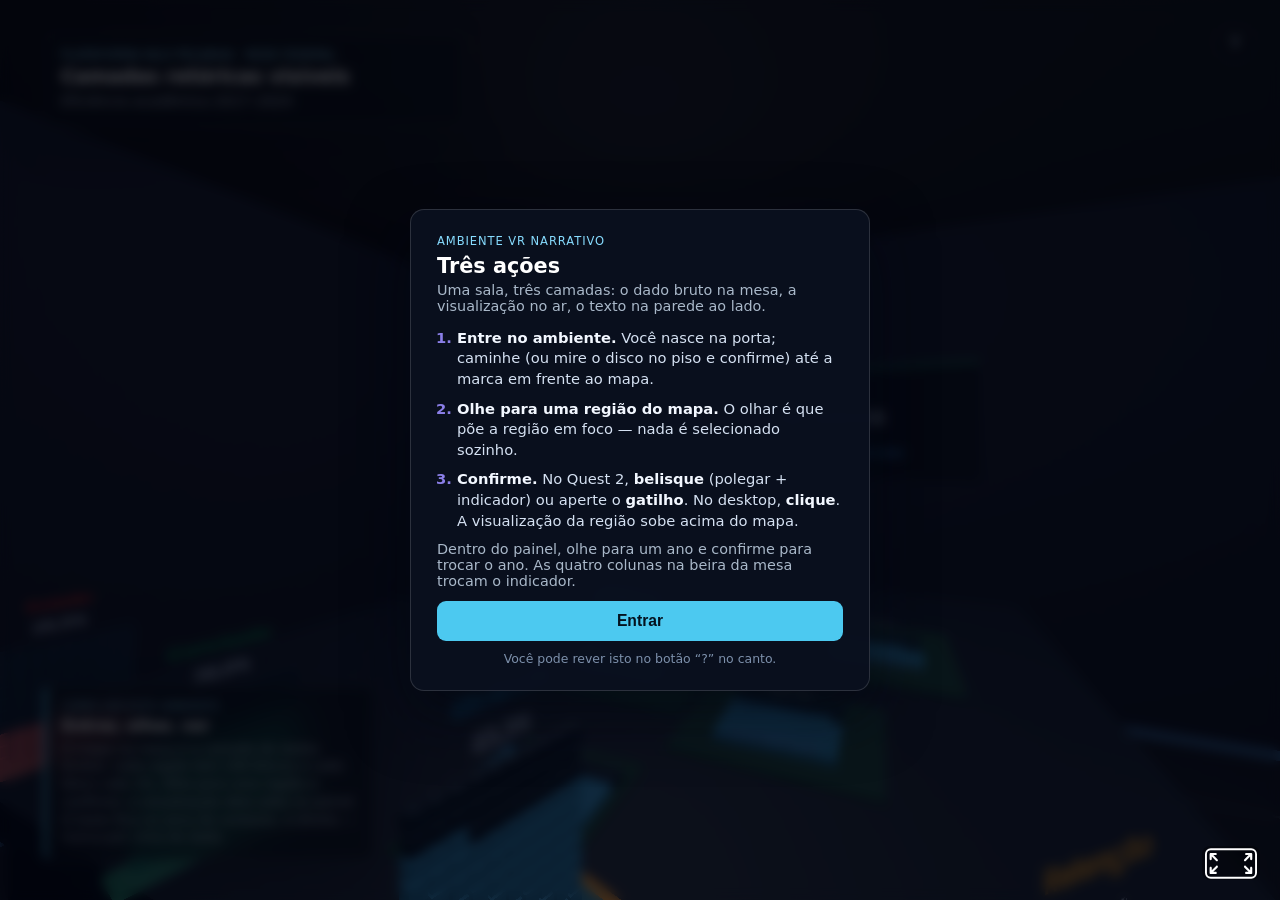
==== versao-minimalista/index.html @ 036c7803 "Adiciona a versão minimalista (ambiente Camadas Retóricas Visíveis) Ambiente único da planta baixa (" ====
<!DOCTYPE html>
<html lang="pt-BR">
  <head>
    <meta charset="UTF-8" />
    <meta name="viewport" content="width=device-width, initial-scale=1.0" />
    <title>Camadas Retóricas Visíveis — Ambiente VR Narrativo</title>
    <link
      rel="icon"
      href="data:image/svg+xml,%3Csvg xmlns='http://www.w3.org/2000/svg' viewBox='0 0 64 64'%3E%3Crect width='64' height='64' rx='10' fill='%23050711'/%3E%3Crect x='14' y='22' width='36' height='26' rx='3' fill='%231d9e75'/%3E%3Crect x='18' y='10' width='28' height='8' rx='2' fill='%238b7fe8'/%3E%3C/svg%3E"
    />
    <link rel="stylesheet" href="styles.css?v=20" />
    <!-- A-Frame: tenta a copia LOCAL (offline) e cai no CDN se ela nao existir. -->
    <script src="assets/aframe-1.5.0.min.js"></script>
    <script>
      if (!window.AFRAME) {
        document.write('<scr' + 'ipt src="https://aframe.io/releases/1.5.0/aframe.min.js"><\/scr' + 'ipt>');
      }
    </script>
  </head>
  <body>
    <div id="transitionOverlay" aria-hidden="true"></div>

    <div class="loading-overlay" id="loadingOverlay" role="status" aria-live="polite">
      <div class="loading-card">
        <div class="loading-spinner" aria-hidden="true"></div>
        <span class="loading-text" id="loadingText">Montando o ambiente…</span>
      </div>
    </div>

    <!-- HUD 2D: existe apenas no monitor espelhado. Dentro do headset o unico
         canal de texto e a legenda 3D (#captionPanel). -->
    <main class="screen-frame" aria-label="Ambiente VR narrativo">
      <div class="hud-left">
        <div class="brand-panel">
          <span class="brand-kicker">Plataforma Nilo Peçanha &middot; Rede Federal</span>
          <strong id="hudTitle">Camadas retóricas visíveis</strong>
          <span id="hudSubtitle">Eficiência acadêmica 2017–2024</span>
        </div>
      </div>
      <aside class="nota-panel" id="notaPanel" aria-label="Como ler este ambiente">
        <span class="nota-kicker">Como ler este ambiente</span>
        <strong id="notaTitle"></strong>
        <p id="notaBody"></p>
      </aside>
    </main>

    <div class="onboard-overlay" id="onboardOverlay" hidden>
      <div class="onboard-card" role="dialog" aria-label="Como usar">
        <span class="onboard-kicker">Ambiente VR narrativo</span>
        <h2>Três ações</h2>
        <p class="onboard-sub">Uma sala, três camadas: o dado bruto na mesa, a visualização no ar, o texto na parede ao lado.</p>
        <ol class="onboard-steps">
          <li><strong>Entre no ambiente.</strong> Você nasce na porta; caminhe (ou mire o disco no piso e confirme) até a marca em frente ao mapa.</li>
          <li><strong>Olhe para uma região do mapa.</strong> O olhar é que põe a região em foco — nada é selecionado sozinho.</li>
          <li><strong>Confirme.</strong> No Quest 2, <strong>belisque</strong> (polegar + indicador) ou aperte o <strong>gatilho</strong>. No desktop, <strong>clique</strong>. A visualização da região sobe acima do mapa.</li>
        </ol>
        <p class="onboard-sub">Dentro do painel, olhe para um ano e confirme para trocar o ano. As quatro colunas na beira da mesa trocam o indicador.</p>
        <button id="onboardStart" type="button">Entrar</button>
        <p class="onboard-foot">Você pode rever isto no botão “?” no canto.</p>
      </div>
    </div>
    <button class="help-btn" id="helpBtn" type="button" aria-label="Rever ajuda">?</button>

    <!-- =====================================================================
         CENA
         O HTML descreve a ESTRUTURA e o CONTEUDO; as medidas da planta (sala,
         mesa, zona de contexto, painel) sao aplicadas por js-ambiente/15-sala.js
         a partir de PLANTA, que por sua vez e derivada do desenho SVG. Nenhuma
         medida de ambiente aparece duplicada aqui.
         ===================================================================== -->
    <a-scene
      id="scene"
      webxr="optionalFeatures: bounded-floor, hand-tracking"
      renderer="antialias: false; colorManagement: true; foveationLevel: 1; highRefreshRate: true; exposure: 1.05"
      cursor="rayOrigin: mouse; fuse: false"
      raycaster="objects: .clickable; far: 14; interval: 60"
      fog="type: linear; color: #05070f; near: 5.5; far: 15"
      background="color: #05070f"
      vr-mode-ui="enabled: true"
      device-orientation-permission-ui="enabled: false"
    >
      <a-assets></a-assets>

      <!-- Rig no CHAO (y = 0). Em VR a altura vem do headset (local-floor); a
           camera volta a 0 no enter-vr. Somar 1,6 aqui poria o visitante a
           3,2 m do chao dentro do Quest. -->
      <a-entity id="cameraRig" position="0 0 1.8">
        <a-entity
          id="camera"
          camera
          position="0 1.6 0"
          look-controls="pointerLockEnabled: false; mouseEnabled: true"
          wasd-controls="acceleration: 14; fly: false"
        >
          <!-- Reticulo de olhar: so ligado dentro do headset. -->
          <a-cursor
            id="gazeCursor"
            visible="false"
            position="0 0 -1"
            geometry="primitive: ring; radiusInner: 0.011; radiusOuter: 0.019"
            material="color: #ffffff; shader: flat; opacity: 0.9"
            raycaster="enabled: false; objects: .clickable; far: 14; interval: 60"
            cursor="fuse: false"
          ></a-cursor>

          <!-- Escurecimento de conforto no teleporte (o overlay 2D nao aparece
               dentro do headset). -->
          <a-plane
            id="vrFade"
            position="0 0 -0.5"
            width="2.2"
            height="1.5"
            visible="false"
            material="shader: flat; color: #02040a; opacity: 0; transparent: true; depthTest: false"
          ></a-plane>

          <!-- Legenda 3D: o unico texto que existe dentro do headset. -->
          <a-entity id="captionPanel" position="0 -0.52 -1" visible="false">
            <a-plane width="1.16" height="0.2" material="color: #000000; opacity: 0.72; transparent: true; shader: flat"></a-plane>
            <a-text
              id="captionText"
              value=""
              position="0 0 0.01"
              width="1.08"
              align="center"
              color="#ffffff"
              font="assets/poppins-msdf.json"
              shader="msdf"
              negate="false"
              wrap-count="62"
            ></a-text>
          </a-entity>
        </a-entity>

        <!-- Quest 2: maos E controles declarados. O A-Frame so liga aquele cujo
             input source existir, entao o visitante pode largar os controles no
             meio da sessao e continuar com as maos (e vice-versa). -->
        <a-entity id="handLeft" hand-tracking-controls="hand: left; modelStyle: mesh; modelColor: #7fd4ff"></a-entity>
        <a-entity id="handRight" hand-tracking-controls="hand: right; modelStyle: mesh; modelColor: #7fd4ff"></a-entity>
        <a-entity id="ctrlLeft" oculus-touch-controls="hand: left"></a-entity>
        <a-entity id="ctrlRight" oculus-touch-controls="hand: right"></a-entity>
      </a-entity>

      <!-- Sala e pegadas das camadas no piso (construidas a partir de PLANTA). -->
      <a-entity id="sala"></a-entity>
      <a-entity id="zonas"></a-entity>

      <!-- Discos do piso: "voce esta aqui" e destinos de teleporte. -->
      <a-entity id="discoUsuario">
        <a-ring
          class="clickable alvo-teleporte"
          radius-inner="0.2"
          radius-outer="0.28"
          rotation="-90 0 0"
          data-destino="usuario"
          material="color: #1d9e75; shader: flat; opacity: 0.85; transparent: true"
        ></a-ring>
        <a-circle radius="0.09" rotation="-90 0 0" material="color: #1d9e75; shader: flat"></a-circle>
      </a-entity>
      <a-entity id="discoEntrada">
        <a-ring
          class="clickable alvo-teleporte"
          radius-inner="0.18"
          radius-outer="0.24"
          rotation="-90 0 0"
          data-destino="entrada"
          material="color: #4cc9f0; shader: flat; opacity: 0.5; transparent: true"
        ></a-ring>
      </a-entity>
      <a-entity id="discoContexto">
        <a-ring
          class="clickable alvo-teleporte"
          radius-inner="0.18"
          radius-outer="0.24"
          rotation="-90 0 0"
          data-destino="contexto"
          material="color: #8fa6c8; shader: flat; opacity: 0.45; transparent: true"
        ></a-ring>
      </a-entity>

      <!-- =================================================================
           CAMADA DE DADOS BRUTOS: a mesa do mapa.
           ================================================================= -->
      <a-entity id="mesaMapa">
        <a-box id="plinto" material="color: #0e1a2b; roughness: 0.9; metalness: 0.06"></a-box>
        <a-box id="tampo" material="color: #132133; roughness: 0.7; metalness: 0.1"></a-box>
        <a-plane
          id="tampoFace"
          rotation="-90 0 0"
          material="color: #123f33; roughness: 0.85; metalness: 0.04"
        ></a-plane>

        <a-entity id="regioes"></a-entity>
        <a-entity id="colunas"></a-entity>

        <a-text
          id="mesaValorTitulo" data-linha-unica="1"
          value=""
          width="1.25"
          wrap-count="48"
          align="center"
          color="#6fa8e6"
          font="assets/poppins-msdf.json" shader="msdf" negate="false"
        ></a-text>

        <!-- Unico controle do ambiente (a sessao de estudo precisa mutar o som). -->
        <a-entity id="somBtn">
          <a-plane
            class="clickable alvo-acao"
            rotation="-90 0 0"
            width="0.36"
            height="0.11"
            data-acao="som"
            material="color: #16263f; shader: flat; opacity: 0.9; transparent: true"
          ></a-plane>
          <a-text
            id="somLabel" data-linha-unica="1"
            value="Som ligado"
            rotation="-90 0 0"
            position="0 0.004 0"
            width="0.26"
            wrap-count="11"
            align="center"
            color="#cfe9ff"
            font="assets/poppins-msdf.json" shader="msdf" negate="false"
          ></a-text>
        </a-entity>
      </a-entity>

      <!-- =================================================================
           CAMADA TEXTUAL: zona de contexto (anotacoes narrativas).
           ================================================================= -->
      <a-entity id="contextoZona">
        <a-entity id="contextoSlabs"></a-entity>
      </a-entity>

      <!-- Fio que liga a regiao em foco ao painel (o tracejado do desenho). -->
      <a-cylinder
        id="fio"
        radius="0.006"
        height="0.3"
        visible="false"
        material="color: #8b7fe8; shader: flat; opacity: 0.55; transparent: true"
      ></a-cylinder>

      <!-- =================================================================
           PAINEL EMERGENTE (3D): a visualizacao da regiao.
           ================================================================= -->
      <a-entity id="painel" visible="false">
        <a-plane id="painelFundo" material="color: #0a1020; opacity: 0.96; transparent: true; shader: flat"></a-plane>
        <a-plane id="painelTopo" height="0.04" material="color: #4cc9f0; shader: flat"></a-plane>

        <!-- width/wrap-count andam juntos: o A-Frame dimensiona o glifo por
             width/wrapCount, entao um rotulo curto com o wrapCount padrao (40)
             sai ilegivel no headset. Cada texto abaixo declara quantos
             caracteres cabem na largura que pediu. -->
        <a-text id="painelKicker" data-linha-unica="1" value="" position="-1.38 0.6 0.006" width="0.6" wrap-count="22" align="left" anchor="left" color="#8b7fe8" font="assets/poppins-msdf.json" shader="msdf" negate="false"></a-text>
        <a-text id="painelTitulo" data-linha-unica="1" value="" position="-1.38 0.46 0.006" width="1.05" wrap-count="19" align="left" anchor="left" color="#f4f8ff" font="assets/poppins-msdf.json" shader="msdf" negate="false"></a-text>
        <a-text id="painelManchete" value="" position="-1.38 0.33 0.006" width="2.3" wrap-count="62" align="left" anchor="left" color="#c6d4ea" font="assets/poppins-msdf.json" shader="msdf" negate="false"></a-text>
        <a-plane id="painelAcento" width="2.76" height="0.005" position="0 0.25 0.006" material="color: #4cc9f0; shader: flat; opacity: 0.5; transparent: true"></a-plane>

        <!-- Fechar: um alvo pequeno e afastado, para nao competir com os anos. -->
        <a-entity id="painelFechar" class="clickable alvo-acao" data-acao="fechar" position="1.37 0.6 0.01">
          <a-circle radius="0.045" material="color: #1a2436; shader: flat; opacity: 0.95; transparent: true"></a-circle>
          <a-text value="x" position="0 0 0.004" width="0.05" wrap-count="1" align="center" color="#cfe0f4" font="assets/poppins-msdf.json" shader="msdf" negate="false"></a-text>
        </a-entity>

        <!-- Grafico anotado 2017-2024 (heroi narrativo). -->
        <a-entity id="chartGrid"></a-entity>
        <a-entity id="chartLinha"></a-entity>
        <a-entity id="chartMarcadores"></a-entity>
        <a-entity id="chartAnotacoes"></a-entity>
        <a-text id="chartReadout" data-linha-unica="1" value="" position="-0.46 -0.63 0.01" width="0.63" wrap-count="14" align="center" color="#ffffff" font="assets/poppins-msdf.json" shader="msdf" negate="false"></a-text>

        <!-- Parede de 100 blocos do ano em foco (para onde vao os alunos). -->
        <a-text value="PARA ONDE VÃO OS ALUNOS" position="1.0 0.2 0.01" width="0.62" wrap-count="23" align="center" color="#7e92b4" font="assets/poppins-msdf.json" shader="msdf" negate="false"></a-text>
        <a-entity id="paredeHost" position="1.0 -0.32 0.02"></a-entity>
        <a-text id="paredeAno" data-linha-unica="1" value="" position="1.0 -0.4 0.01" width="0.62" wrap-count="24" align="center" color="#cfe0f4" font="assets/poppins-msdf.json" shader="msdf" negate="false"></a-text>
        <a-text id="paredeLegConc" data-linha-unica="1" value="" position="1.0 -0.48 0.01" width="0.74" wrap-count="30" align="center" color="#3ad29f" font="assets/poppins-msdf.json" shader="msdf" negate="false"></a-text>
        <a-text id="paredeLegRet" data-linha-unica="1" value="" position="1.0 -0.55 0.01" width="0.74" wrap-count="30" align="center" color="#ffd166" font="assets/poppins-msdf.json" shader="msdf" negate="false"></a-text>
        <a-text id="paredeLegEvad" data-linha-unica="1" value="" position="1.0 -0.62 0.01" width="0.74" wrap-count="30" align="center" color="#ff6b6b" font="assets/poppins-msdf.json" shader="msdf" negate="false"></a-text>
      </a-entity>
    </a-scene>

    <!-- Ordem importa: planta -> base -> dados/audio -> construtores -> boot. -->
    <script src="js-ambiente/00-planta.js?v=20"></script>
    <script src="js-ambiente/01-telemetria.js?v=20"></script>
    <script src="js-ambiente/02-base.js?v=20"></script>
    <script src="js-ambiente/03-audio.js?v=20"></script>
    <script src="js-ambiente/04-narrativa.js?v=20"></script>
    <script src="js-ambiente/10-voxel.js?v=20"></script>
    <script src="js-ambiente/15-sala.js?v=20"></script>
    <script src="js-ambiente/20-mapa.js?v=20"></script>
    <script src="js-ambiente/30-contexto.js?v=20"></script>
    <script src="js-ambiente/40-painel.js?v=20"></script>
    <script src="js-ambiente/50-interacao.js?v=20"></script>
    <script src="js-ambiente/60-boot.js?v=20"></script>
    <script src="js-ambiente/90-estudo.js?v=20"></script>
  </body>
</html>
---- versao-minimalista/styles.css ----
:root {
  --panel-bg: rgba(8, 13, 24, 0.62);
  --panel-border: rgba(255, 255, 255, 0.14);
  --text: #f7fbff;
  --muted: #a9b8c9;
}

* {
  box-sizing: border-box;
}

html,
body {
  width: 100%;
  height: 100%;
  margin: 0;
  overflow: hidden;
  font-family: Inter, ui-sans-serif, system-ui, -apple-system, BlinkMacSystemFont, "Segoe UI", sans-serif;
  background: #050711;
}

a-scene {
  width: 100vw;
  height: 100vh;
}

.screen-frame {
  position: fixed;
  inset: 0;
  z-index: 2;
  pointer-events: none;
}

/* Coluna esquerda do HUD: marca + legendas empilham em fluxo (grid), entao
   nunca se sobrepoem, por mais que o titulo ou o breadcrumb quebrem linha. */
.hud-left {
  position: absolute;
  left: clamp(16px, 4vw, 44px);
  top: clamp(14px, 4vh, 34px);
  display: grid;
  gap: 10px;
  justify-items: start;
  max-width: min(440px, calc(100vw - 32px));
}

.brand-panel {
  display: grid;
  gap: 5px;
  min-width: min(420px, calc(100vw - 32px));
  padding: 14px 16px;
  color: var(--text);
  background: var(--panel-bg);
  border: 1px solid var(--panel-border);
  border-radius: 8px;
  box-shadow: 0 18px 45px rgba(3, 8, 18, 0.22);
  backdrop-filter: blur(16px);
}

.brand-kicker {
  color: #87dcff;
  font-size: 0.75rem;
  line-height: 1;
  letter-spacing: 0;
  text-transform: uppercase;
}

.brand-panel strong {
  display: block;
  color: #ffffff;
  font-size: clamp(1rem, 1.5vw, 1.25rem);
  line-height: 1.15;
  font-weight: 720;
}

.brand-panel span#hudSubtitle {
  color: var(--muted);
  font-size: 0.88rem;
  line-height: 1.25;
}

.breadcrumb {
  margin-top: 7px;
  padding-top: 7px;
  border-top: 1px solid rgba(255, 255, 255, 0.1);
  color: #8fb3dd;
  font-size: 0.78rem;
  letter-spacing: 0.01em;
  line-height: 1.3;
}

.nota-panel {
  position: absolute;
  left: clamp(16px, 4vw, 44px);
  bottom: clamp(16px, 5vh, 40px);
  pointer-events: auto;
  transition: opacity 500ms ease, transform 500ms ease;
  display: grid;
  gap: 5px;
  max-width: min(330px, calc(100vw - 32px));
  padding: 13px 15px;
  color: var(--text);
  background: var(--panel-bg);
  border: 1px solid var(--panel-border);
  border-left: 3px solid #4cc9f0;
  border-radius: 8px;
  box-shadow: 0 18px 45px rgba(3, 8, 18, 0.28);
  backdrop-filter: blur(16px);
}

.nota-kicker {
  color: #87dcff;
  font-size: 0.66rem;
  letter-spacing: 0.06em;
  text-transform: uppercase;
}

.nota-panel strong {
  color: #ffffff;
  font-size: 0.98rem;
  line-height: 1.15;
  font-weight: 700;
}

.nota-panel.is-dimmed {
  opacity: 0;
  transform: translateY(10px);
  pointer-events: none;
}

.nota-panel p {
  margin: 0;
  color: var(--muted);
  font-size: 0.82rem;
  line-height: 1.35;
}

@media (max-width: 720px) {
  .nota-panel {
    max-width: calc(100vw - 32px);
    bottom: 10px;
  }
}

.onboard-overlay {
  position: fixed;
  inset: 0;
  z-index: 12;
  display: flex;
  align-items: center;
  justify-content: center;
  padding: 16px;
  background: rgba(2, 4, 10, 0.72);
  backdrop-filter: blur(6px);
  pointer-events: auto;
}

.onboard-overlay[hidden] {
  display: none;
}

.onboard-card {
  max-width: 460px;
  padding: 24px 26px;
  color: var(--text);
  background: rgba(10, 16, 30, 0.97);
  border: 1px solid var(--panel-border);
  border-radius: 14px;
  box-shadow: 0 24px 60px rgba(2, 6, 16, 0.55);
}

.onboard-kicker {
  display: block;
  color: #87dcff;
  font-size: 0.72rem;
  letter-spacing: 0.08em;
  text-transform: uppercase;
}

.onboard-card h2 {
  margin: 6px 0 4px;
  font-size: 1.3rem;
  color: #ffffff;
}

.onboard-sub {
  margin: 0 0 12px;
  color: var(--muted);
  font-size: 0.9rem;
}

.onboard-card ul {
  margin: 0 0 16px;
  padding-left: 18px;
  display: grid;
  gap: 8px;
}

.onboard-card li {
  color: #d5e1f2;
  font-size: 0.92rem;
  line-height: 1.4;
}

.onboard-card button {
  width: 100%;
  padding: 11px 16px;
  font-size: 0.98rem;
  font-weight: 700;
  color: #04121f;
  background: #4cc9f0;
  border: none;
  border-radius: 9px;
  cursor: pointer;
}

.onboard-card button:hover {
  background: #6ad7f7;
}

.onboard-foot {
  margin: 10px 0 0;
  color: #7d90ab;
  font-size: 0.78rem;
  text-align: center;
}

.help-btn {
  position: fixed;
  right: clamp(14px, 3vw, 28px);
  top: clamp(14px, 3vh, 28px);
  z-index: 8;
  width: 34px;
  height: 34px;
  border-radius: 50%;
  border: 1px solid var(--panel-border);
  background: var(--panel-bg);
  color: #cfe9ff;
  font-size: 1rem;
  font-weight: 700;
  cursor: pointer;
  pointer-events: auto;
  backdrop-filter: blur(16px);
}

.help-btn:hover {
  color: #ffffff;
  border-color: #4cc9f0;
}

#transitionOverlay {
  position: fixed;
  inset: 0;
  z-index: 5;
  pointer-events: none;
  background: #02040a;
  opacity: 0;
  transition: opacity 620ms ease;
}

#transitionOverlay.is-active {
  opacity: 1;
}

/* Indicador de carregamento (acima de tudo ate a cena ficar pronta). */
.loading-overlay {
  position: fixed;
  inset: 0;
  z-index: 20;
  display: flex;
  align-items: center;
  justify-content: center;
  background: #05070f;
  color: var(--text);
}

.loading-overlay[hidden] {
  display: none;
}

.loading-card {
  display: flex;
  flex-direction: column;
  align-items: center;
  gap: 16px;
  padding: 20px;
}

.loading-spinner {
  width: 44px;
  height: 44px;
  border-radius: 50%;
  border: 3px solid rgba(124, 199, 255, 0.2);
  border-top-color: #4cc9f0;
  animation: vrlab-spin 0.9s linear infinite;
}

.loading-overlay.is-error .loading-spinner {
  display: none;
}

.loading-text {
  max-width: 340px;
  text-align: center;
  font-size: 0.95rem;
  line-height: 1.45;
  color: #cfe0f4;
}

.loading-overlay.is-error .loading-text {
  color: #ffb4b4;
}

@keyframes vrlab-spin {
  to { transform: rotate(360deg); }
}

@media (prefers-reduced-motion: reduce) {
  .loading-spinner { animation: none; }
}

.hud-legend {
  display: flex;
  align-items: center;
  gap: 7px;
  padding: 9px 13px;
  color: var(--text);
  font-size: 0.8rem;
  background: var(--panel-bg);
  border: 1px solid var(--panel-border);
  border-radius: 8px;
  backdrop-filter: blur(16px);
}

.hud-legend[hidden] {
  display: none;
}

.legend-dot {
  width: 11px;
  height: 11px;
  border-radius: 3px;
  display: inline-block;
}

.legend-primary {
  background: #4cc9f0;
}

.legend-compare {
  background: #ffb454;
  margin-left: 6px;
}

.legend-conc {
  background: #3ad29f;
}

.legend-ret {
  background: #ffd166;
  margin-left: 6px;
}

.legend-evad {
  background: #ff6b6b;
  margin-left: 6px;
}

@media (max-width: 720px) {
  .brand-panel {
    padding: 12px 13px;
  }
}

/* Tour guiado — barra de progresso (HUD overlay) */
.tour-bar {
  position: absolute;
  right: clamp(16px, 4vw, 44px);
  bottom: clamp(16px, 5vh, 40px);
  display: flex;
  align-items: center;
  gap: 10px;
  padding: 10px 14px;
  background: var(--panel-bg);
  border: 1px solid var(--panel-border);
  border-left: 3px solid #7b61ff;
  border-radius: 8px;
  backdrop-filter: blur(16px);
  color: var(--text);
  font-size: 0.82rem;
}

.tour-bar[hidden] {
  display: none;
}

.tour-bar__label {
  color: #b8a9ff;
  font-weight: 600;
  font-size: 0.72rem;
  text-transform: uppercase;
  letter-spacing: 0.06em;
  white-space: nowrap;
}

.tour-bar__track {
  width: 120px;
  height: 5px;
  background: rgba(123, 97, 255, 0.18);
  border-radius: 3px;
  overflow: hidden;
}

.tour-bar__fill {
  height: 100%;
  background: linear-gradient(90deg, #7b61ff, #b8a9ff);
  border-radius: 3px;
  transition: width 400ms ease;
}

.tour-bar__step {
  color: var(--muted);
  font-variant-numeric: tabular-nums;
  white-space: nowrap;
}

/* --------------------------------------------------------------------------
   Ambiente "Camadas Retoricas Visiveis" (planta baixa)
   O onboarding agora e uma lista NUMERADA: as 3 acoes do desenho, na ordem.
   -------------------------------------------------------------------------- */
.onboard-steps {
  margin: 14px 0 10px;
  padding-left: 20px;
  display: grid;
  gap: 9px;
  color: #cbd7e8;
  font-size: 14px;
  line-height: 1.5;
}

.onboard-steps li::marker {
  color: #8b7fe8;
  font-weight: 700;
}

.onboard-steps strong {
  color: #f2f7ff;
}
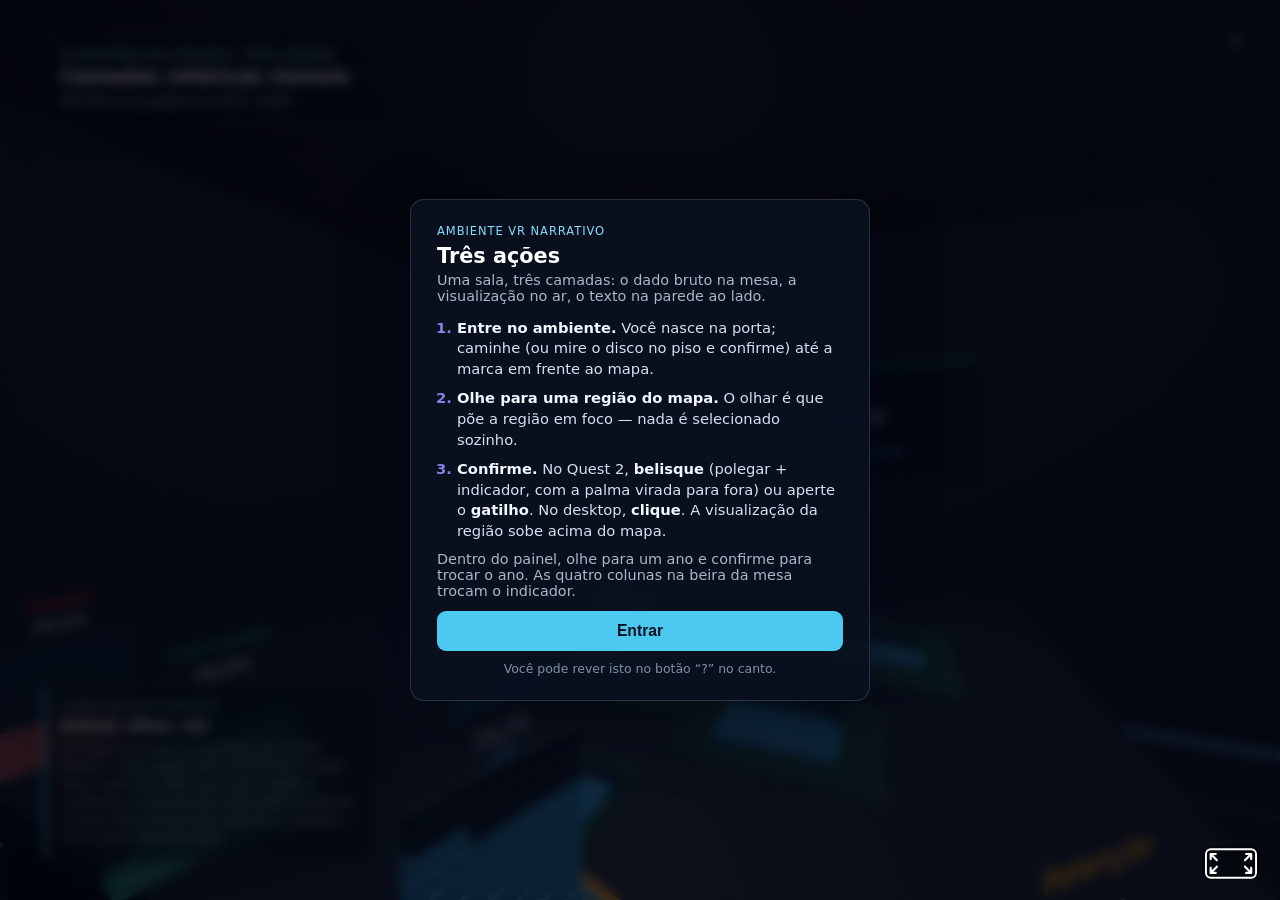
==== commit ac6e7401: "Adapta a versão minimalista ao Meta Quest 2 - Uma pinça ou um gatilho = uma confirmação (selectstart" ====
--- a/versao-minimalista/index.html
+++ b/versao-minimalista/index.html
@@ -8,7 +8,7 @@
       rel="icon"
       href="data:image/svg+xml,%3Csvg xmlns='http://www.w3.org/2000/svg' viewBox='0 0 64 64'%3E%3Crect width='64' height='64' rx='10' fill='%23050711'/%3E%3Crect x='14' y='22' width='36' height='26' rx='3' fill='%231d9e75'/%3E%3Crect x='18' y='10' width='28' height='8' rx='2' fill='%238b7fe8'/%3E%3C/svg%3E"
     />
-    <link rel="stylesheet" href="styles.css?v=20" />
+    <link rel="stylesheet" href="styles.css?v=21" />
     <!-- A-Frame: tenta a copia LOCAL (offline) e cai no CDN se ela nao existir. -->
     <script src="assets/aframe-1.5.0.min.js"></script>
     <script>
@@ -19,6 +19,15 @@
   </head>
   <body>
     <div id="transitionOverlay" aria-hidden="true"></div>
+
+    <!-- Aparece quando a pagina foi aberta por HTTP fora do localhost: nesse
+         caso o navegador (inclusive o do Quest) esconde o WebXR e o "Enter VR"
+         vira tela cheia 2D, sem erro nenhum. Ver 05-headset.js. -->
+    <div class="aviso-https" id="avisoHttps" role="alert" hidden>
+      <strong>O modo VR está bloqueado nesta página.</strong>
+      <span>O navegador só libera o WebXR por <b>HTTPS</b> (ou em localhost). No PC, rode
+        <code>node server.js --quest</code> e abra no Quest o endereço <code>https://…:4443</code> que ele mostrar.</span>
+    </div>
 
     <div class="loading-overlay" id="loadingOverlay" role="status" aria-live="polite">
       <div class="loading-card">
@@ -52,7 +61,7 @@
         <ol class="onboard-steps">
           <li><strong>Entre no ambiente.</strong> Você nasce na porta; caminhe (ou mire o disco no piso e confirme) até a marca em frente ao mapa.</li>
           <li><strong>Olhe para uma região do mapa.</strong> O olhar é que põe a região em foco — nada é selecionado sozinho.</li>
-          <li><strong>Confirme.</strong> No Quest 2, <strong>belisque</strong> (polegar + indicador) ou aperte o <strong>gatilho</strong>. No desktop, <strong>clique</strong>. A visualização da região sobe acima do mapa.</li>
+          <li><strong>Confirme.</strong> No Quest 2, <strong>belisque</strong> (polegar + indicador, com a palma virada para fora) ou aperte o <strong>gatilho</strong>. No desktop, <strong>clique</strong>. A visualização da região sobe acima do mapa.</li>
         </ol>
         <p class="onboard-sub">Dentro do painel, olhe para um ano e confirme para trocar o ano. As quatro colunas na beira da mesa trocam o indicador.</p>
         <button id="onboardStart" type="button">Entrar</button>
@@ -68,12 +77,15 @@
          a partir de PLANTA, que por sua vez e derivada do desenho SVG. Nenhuma
          medida de ambiente aparece duplicada aqui.
          ===================================================================== -->
+    <!-- renderer: valores para o Quest 2 (MSAA ligado, 72 Hz estaveis, foveacao
+         media). Para comparar no headset sem editar nada, use a URL:
+         ?hz=90  ?aa=0  ?fov=0..1  ?fps=1 (medidor dentro do VR) - ver 05-headset.js -->
     <a-scene
       id="scene"
       webxr="optionalFeatures: bounded-floor, hand-tracking"
-      renderer="antialias: false; colorManagement: true; foveationLevel: 1; highRefreshRate: true; exposure: 1.05"
+      renderer="antialias: true; colorManagement: true; foveationLevel: 0.5; highRefreshRate: false; exposure: 1.05"
       cursor="rayOrigin: mouse; fuse: false"
-      raycaster="objects: .clickable; far: 14; interval: 60"
+      raycaster="objects: .clickable, .bloqueia-olhar; far: 14; interval: 60"
       fog="type: linear; color: #05070f; near: 5.5; far: 15"
       background="color: #05070f"
       vr-mode-ui="enabled: true"
@@ -92,16 +104,29 @@
           look-controls="pointerLockEnabled: false; mouseEnabled: true"
           wasd-controls="acceleration: 14; fly: false"
         >
-          <!-- Reticulo de olhar: so ligado dentro do headset. -->
-          <a-cursor
+          <!-- Cursor de olhar: so ligado dentro do headset.
+               O raio sai do OLHO (origin 0 0 1 desfaz o -1 da entidade). Com o
+               raio nascendo 1 m a frente, nada a menos de 1 m respondia ao olhar
+               - e da marca de observacao isso inclui a coluna de Retencao e o
+               botao de som. O anel visivel e um filho que o componente
+               reticulo-olhar leva ate o ponto mirado (sem visao dupla) e que e
+               desenhado por cima de tudo (nao some dentro da mesa). -->
+          <a-entity
             id="gazeCursor"
-            visible="false"
             position="0 0 -1"
-            geometry="primitive: ring; radiusInner: 0.011; radiusOuter: 0.019"
-            material="color: #ffffff; shader: flat; opacity: 0.9"
-            raycaster="enabled: false; objects: .clickable; far: 14; interval: 60"
-            cursor="fuse: false"
-          ></a-cursor>
+            raycaster="enabled: false; objects: .clickable, .bloqueia-olhar; far: 14; interval: 50; origin: 0 0 1"
+            cursor="fuse: false; rayOrigin: entity"
+            reticulo-olhar
+          >
+            <a-ring
+              id="gazeRing"
+              visible="false"
+              radius-inner="0.011"
+              radius-outer="0.019"
+              material="color: #ffffff; shader: flat; opacity: 0.9; transparent: true"
+              sobrepor="ordem: 40"
+            ></a-ring>
+          </a-entity>
 
           <!-- Escurecimento de conforto no teleporte (o overlay 2D nao aparece
                dentro do headset). -->
@@ -112,31 +137,55 @@
             height="1.5"
             visible="false"
             material="shader: flat; color: #02040a; opacity: 0; transparent: true; depthTest: false"
+            sobrepor="ordem: 50"
           ></a-plane>
 
-          <!-- Legenda 3D: o unico texto que existe dentro do headset. -->
-          <a-entity id="captionPanel" position="0 -0.52 -1" visible="false">
-            <a-plane width="1.16" height="0.2" material="color: #000000; opacity: 0.72; transparent: true; shader: flat"></a-plane>
+          <!-- Legenda 3D: o unico texto que existe dentro do headset.
+               A ~20 graus abaixo do centro (a -27 graus caia fora da regiao nitida
+               da lente do Quest 2) e com 46 colunas: linhas longas demais
+               empurravam as pontas para a borda borrada da lente. sobrepor = por
+               cima do mundo, senao some quando a pessoa se debruca na mesa. -->
+          <a-entity id="captionPanel" position="0 -0.36 -1" visible="false">
+            <a-plane width="0.92" height="0.2" material="color: #000000; opacity: 0.78; transparent: true; shader: flat" sobrepor="ordem: 30"></a-plane>
             <a-text
               id="captionText"
               value=""
               position="0 0 0.01"
-              width="1.08"
+              width="0.84"
               align="center"
               color="#ffffff"
               font="assets/poppins-msdf.json"
               shader="msdf"
               negate="false"
-              wrap-count="62"
+              wrap-count="46"
+              sobrepor="ordem: 31"
             ></a-text>
           </a-entity>
+
+          <!-- Medidor de quadros (so com ?fps=1): fps real do headset e draw calls. -->
+          <a-text
+            id="fpsTexto"
+            value=""
+            visible="false"
+            position="-0.3 0.3 -1"
+            width="0.3"
+            wrap-count="16"
+            align="left"
+            color="#9dffb0"
+            font="assets/poppins-msdf.json"
+            shader="msdf"
+            negate="false"
+            sobrepor="ordem: 32"
+          ></a-text>
         </a-entity>
 
         <!-- Quest 2: maos E controles declarados. O A-Frame so liga aquele cujo
              input source existir, entao o visitante pode largar os controles no
-             meio da sessao e continuar com as maos (e vice-versa). -->
-        <a-entity id="handLeft" hand-tracking-controls="hand: left; modelStyle: mesh; modelColor: #7fd4ff"></a-entity>
-        <a-entity id="handRight" hand-tracking-controls="hand: right; modelStyle: mesh; modelColor: #7fd4ff"></a-entity>
+             meio da sessao e continuar com as maos (e vice-versa).
+             maos-locais: o modelo da mao vem de assets/maos/ (sem internet o
+             A-Frame buscaria em cdn.aframe.io e as maos ficariam invisiveis). -->
+        <a-entity id="handLeft" hand-tracking-controls="hand: left; modelStyle: mesh; modelColor: #7fd4ff" maos-locais></a-entity>
+        <a-entity id="handRight" hand-tracking-controls="hand: right; modelStyle: mesh; modelColor: #7fd4ff" maos-locais></a-entity>
         <a-entity id="ctrlLeft" oculus-touch-controls="hand: left"></a-entity>
         <a-entity id="ctrlRight" oculus-touch-controls="hand: right"></a-entity>
       </a-entity>
@@ -146,36 +195,35 @@
       <a-entity id="zonas"></a-entity>
 
       <!-- Discos do piso: "voce esta aqui" e destinos de teleporte. -->
+      <!-- O alvo do olhar e um disco CHEIO e invisivel por cima do anel: o anel
+           tem um furo no meio, e e exatamente no meio que a pessoa mira. -->
       <a-entity id="discoUsuario">
         <a-ring
-          class="clickable alvo-teleporte"
           radius-inner="0.2"
           radius-outer="0.28"
           rotation="-90 0 0"
-          data-destino="usuario"
           material="color: #1d9e75; shader: flat; opacity: 0.85; transparent: true"
         ></a-ring>
         <a-circle radius="0.09" rotation="-90 0 0" material="color: #1d9e75; shader: flat"></a-circle>
+        <a-circle class="clickable alvo-teleporte" radius="0.34" rotation="-90 0 0" position="0 0.004 0" data-destino="usuario" material="visible: false"></a-circle>
       </a-entity>
       <a-entity id="discoEntrada">
         <a-ring
-          class="clickable alvo-teleporte"
           radius-inner="0.18"
           radius-outer="0.24"
           rotation="-90 0 0"
-          data-destino="entrada"
           material="color: #4cc9f0; shader: flat; opacity: 0.5; transparent: true"
         ></a-ring>
+        <a-circle class="clickable alvo-teleporte" radius="0.3" rotation="-90 0 0" position="0 0.004 0" data-destino="entrada" material="visible: false"></a-circle>
       </a-entity>
       <a-entity id="discoContexto">
         <a-ring
-          class="clickable alvo-teleporte"
           radius-inner="0.18"
           radius-outer="0.24"
           rotation="-90 0 0"
-          data-destino="contexto"
           material="color: #8fa6c8; shader: flat; opacity: 0.45; transparent: true"
         ></a-ring>
+        <a-circle class="clickable alvo-teleporte" radius="0.3" rotation="-90 0 0" position="0 0.004 0" data-destino="contexto" material="visible: false"></a-circle>
       </a-entity>
 
       <!-- =================================================================
@@ -247,7 +295,12 @@
            PAINEL EMERGENTE (3D): a visualizacao da regiao.
            ================================================================= -->
       <a-entity id="painel" visible="false">
-        <a-plane id="painelFundo" material="color: #0a1020; opacity: 0.96; transparent: true; shader: flat"></a-plane>
+        <!-- Fundo OPACO: com 0,96 de opacidade a placa da parede do fundo
+             aparecia em fantasma atraves do grafico, e cada plano transparente
+             custa sobreposicao no Quest. Com o painel aberto ele tambem barra o
+             olhar (classe bloqueia-olhar, ligada em 50-interacao.js), para nao
+             focar uma regiao escondida atras dele. -->
+        <a-plane id="painelFundo" material="color: #0a1020; shader: flat"></a-plane>
         <a-plane id="painelTopo" height="0.04" material="color: #4cc9f0; shader: flat"></a-plane>
 
         <!-- width/wrap-count andam juntos: o A-Frame dimensiona o glifo por
@@ -282,19 +335,20 @@
       </a-entity>
     </a-scene>
 
-    <!-- Ordem importa: planta -> base -> dados/audio -> construtores -> boot. -->
-    <script src="js-ambiente/00-planta.js?v=20"></script>
-    <script src="js-ambiente/01-telemetria.js?v=20"></script>
-    <script src="js-ambiente/02-base.js?v=20"></script>
-    <script src="js-ambiente/03-audio.js?v=20"></script>
-    <script src="js-ambiente/04-narrativa.js?v=20"></script>
-    <script src="js-ambiente/10-voxel.js?v=20"></script>
-    <script src="js-ambiente/15-sala.js?v=20"></script>
-    <script src="js-ambiente/20-mapa.js?v=20"></script>
-    <script src="js-ambiente/30-contexto.js?v=20"></script>
-    <script src="js-ambiente/40-painel.js?v=20"></script>
-    <script src="js-ambiente/50-interacao.js?v=20"></script>
-    <script src="js-ambiente/60-boot.js?v=20"></script>
-    <script src="js-ambiente/90-estudo.js?v=20"></script>
+    <!-- Ordem importa: planta -> base -> dados/audio -> headset -> construtores -> boot. -->
+    <script src="js-ambiente/00-planta.js?v=21"></script>
+    <script src="js-ambiente/01-telemetria.js?v=21"></script>
+    <script src="js-ambiente/02-base.js?v=21"></script>
+    <script src="js-ambiente/03-audio.js?v=21"></script>
+    <script src="js-ambiente/04-narrativa.js?v=21"></script>
+    <script src="js-ambiente/05-headset.js?v=21"></script>
+    <script src="js-ambiente/10-voxel.js?v=21"></script>
+    <script src="js-ambiente/15-sala.js?v=21"></script>
+    <script src="js-ambiente/20-mapa.js?v=21"></script>
+    <script src="js-ambiente/30-contexto.js?v=21"></script>
+    <script src="js-ambiente/40-painel.js?v=21"></script>
+    <script src="js-ambiente/50-interacao.js?v=21"></script>
+    <script src="js-ambiente/60-boot.js?v=21"></script>
+    <script src="js-ambiente/90-estudo.js?v=21"></script>
   </body>
 </html>
--- a/versao-minimalista/styles.css
+++ b/versao-minimalista/styles.css
@@ -445,3 +445,36 @@
 .onboard-steps strong {
   color: #f2f7ff;
 }
+
+/* Aviso de WebXR bloqueado (pagina aberta por HTTP fora do localhost). Fica
+   acima do onboarding: sem HTTPS, nada do que o onboarding promete funciona. */
+.aviso-https {
+  position: fixed;
+  left: 50%;
+  top: 14px;
+  transform: translateX(-50%);
+  z-index: 30;
+  display: grid;
+  gap: 4px;
+  width: min(640px, calc(100vw - 32px));
+  padding: 12px 16px;
+  color: #fff4e5;
+  background: rgba(64, 30, 4, 0.94);
+  border: 1px solid #ffa23a;
+  border-left: 4px solid #ffa23a;
+  border-radius: 8px;
+  font-size: 0.92rem;
+  line-height: 1.45;
+  pointer-events: auto;
+}
+
+.aviso-https[hidden] {
+  display: none;
+}
+
+.aviso-https code {
+  padding: 1px 5px;
+  border-radius: 4px;
+  background: rgba(255, 255, 255, 0.12);
+  font-size: 0.86em;
+}
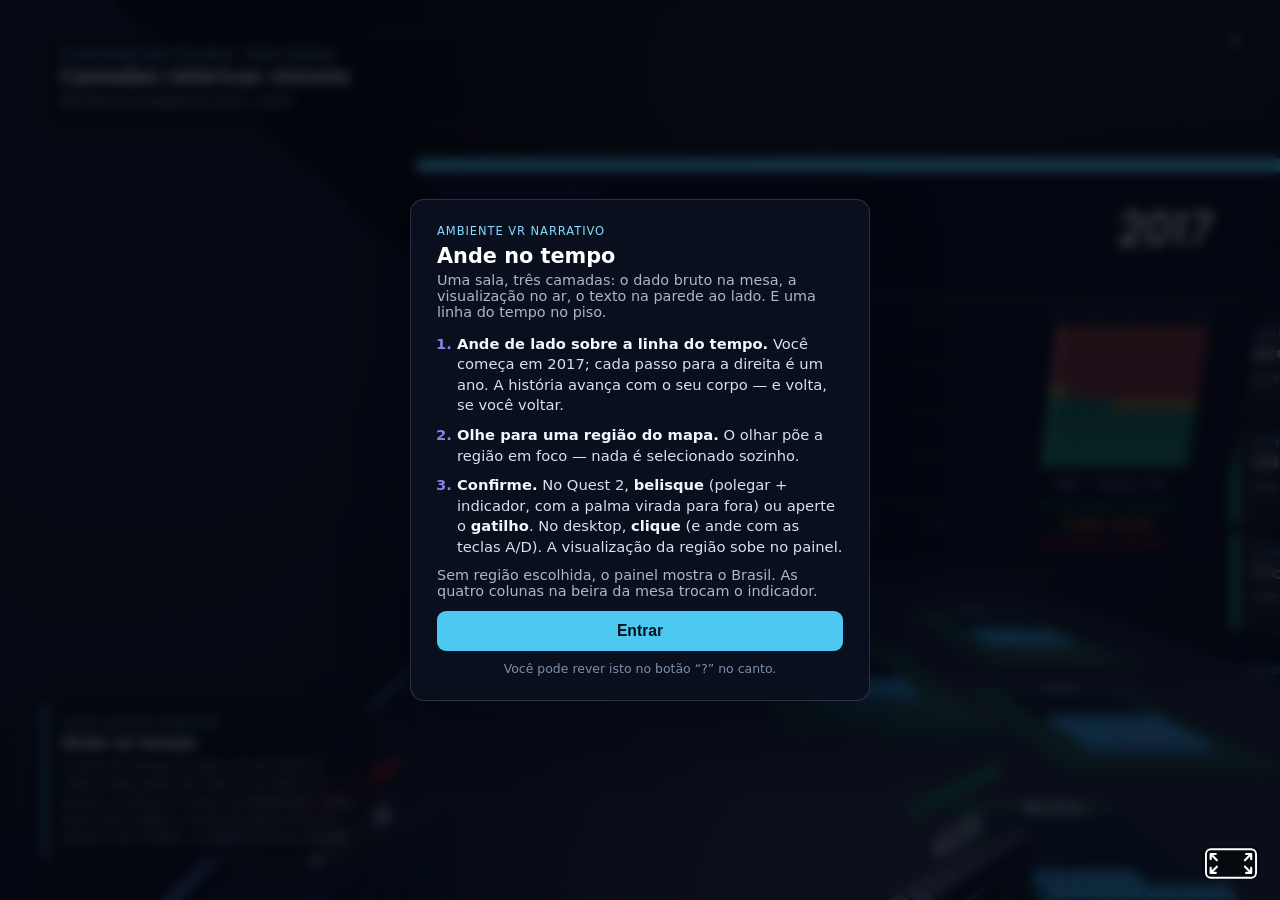
==== commit b19a9e46: "piloto-v1: strollytelling - linha do tempo no piso - faixa de 8 anos no piso (70-faixa.js): andar de" ====
--- a/versao-minimalista/index.html
+++ b/versao-minimalista/index.html
@@ -8,7 +8,7 @@
       rel="icon"
       href="data:image/svg+xml,%3Csvg xmlns='http://www.w3.org/2000/svg' viewBox='0 0 64 64'%3E%3Crect width='64' height='64' rx='10' fill='%23050711'/%3E%3Crect x='14' y='22' width='36' height='26' rx='3' fill='%231d9e75'/%3E%3Crect x='18' y='10' width='28' height='8' rx='2' fill='%238b7fe8'/%3E%3C/svg%3E"
     />
-    <link rel="stylesheet" href="styles.css?v=21" />
+    <link rel="stylesheet" href="styles.css?v=23" />
     <!-- A-Frame: tenta a copia LOCAL (offline) e cai no CDN se ela nao existir. -->
     <script src="assets/aframe-1.5.0.min.js"></script>
     <script>
@@ -56,14 +56,14 @@
     <div class="onboard-overlay" id="onboardOverlay" hidden>
       <div class="onboard-card" role="dialog" aria-label="Como usar">
         <span class="onboard-kicker">Ambiente VR narrativo</span>
-        <h2>Três ações</h2>
-        <p class="onboard-sub">Uma sala, três camadas: o dado bruto na mesa, a visualização no ar, o texto na parede ao lado.</p>
+        <h2>Ande no tempo</h2>
+        <p class="onboard-sub">Uma sala, três camadas: o dado bruto na mesa, a visualização no ar, o texto na parede ao lado. E uma linha do tempo no piso.</p>
         <ol class="onboard-steps">
-          <li><strong>Entre no ambiente.</strong> Você nasce na porta; caminhe (ou mire o disco no piso e confirme) até a marca em frente ao mapa.</li>
-          <li><strong>Olhe para uma região do mapa.</strong> O olhar é que põe a região em foco — nada é selecionado sozinho.</li>
-          <li><strong>Confirme.</strong> No Quest 2, <strong>belisque</strong> (polegar + indicador, com a palma virada para fora) ou aperte o <strong>gatilho</strong>. No desktop, <strong>clique</strong>. A visualização da região sobe acima do mapa.</li>
+          <li><strong>Ande de lado sobre a linha do tempo.</strong> Você começa em 2017; cada passo para a direita é um ano. A história avança com o seu corpo — e volta, se você voltar.</li>
+          <li><strong>Olhe para uma região do mapa.</strong> O olhar põe a região em foco — nada é selecionado sozinho.</li>
+          <li><strong>Confirme.</strong> No Quest 2, <strong>belisque</strong> (polegar + indicador, com a palma virada para fora) ou aperte o <strong>gatilho</strong>. No desktop, <strong>clique</strong> (e ande com as teclas A/D). A visualização da região sobe no painel.</li>
         </ol>
-        <p class="onboard-sub">Dentro do painel, olhe para um ano e confirme para trocar o ano. As quatro colunas na beira da mesa trocam o indicador.</p>
+        <p class="onboard-sub">Sem região escolhida, o painel mostra o Brasil. As quatro colunas na beira da mesa trocam o indicador.</p>
         <button id="onboardStart" type="button">Entrar</button>
         <p class="onboard-foot">Você pode rever isto no botão “?” no canto.</p>
       </div>
@@ -194,8 +194,9 @@
       <a-entity id="sala"></a-entity>
       <a-entity id="zonas"></a-entity>
 
-      <!-- Discos do piso: "voce esta aqui" e destinos de teleporte. -->
-      <!-- O alvo do olhar e um disco CHEIO e invisivel por cima do anel: o anel
+      <!-- Discos do piso (destinos de teleporte). O verde, ao lado de 2017, e a
+           volta para a linha do tempo: ele RESTAURA a ancora da faixa (70-faixa.js).
+           O alvo do olhar e um disco CHEIO e invisivel por cima do anel: o anel
            tem um furo no meio, e e exatamente no meio que a pessoa mira. -->
       <a-entity id="discoUsuario">
         <a-ring
@@ -205,16 +206,7 @@
           material="color: #1d9e75; shader: flat; opacity: 0.85; transparent: true"
         ></a-ring>
         <a-circle radius="0.09" rotation="-90 0 0" material="color: #1d9e75; shader: flat"></a-circle>
-        <a-circle class="clickable alvo-teleporte" radius="0.34" rotation="-90 0 0" position="0 0.004 0" data-destino="usuario" material="visible: false"></a-circle>
-      </a-entity>
-      <a-entity id="discoEntrada">
-        <a-ring
-          radius-inner="0.18"
-          radius-outer="0.24"
-          rotation="-90 0 0"
-          material="color: #4cc9f0; shader: flat; opacity: 0.5; transparent: true"
-        ></a-ring>
-        <a-circle class="clickable alvo-teleporte" radius="0.3" rotation="-90 0 0" position="0 0.004 0" data-destino="entrada" material="visible: false"></a-circle>
+        <a-circle class="clickable alvo-teleporte" radius="0.34" rotation="-90 0 0" position="0 0.004 0" data-destino="faixa" material="visible: false"></a-circle>
       </a-entity>
       <a-entity id="discoContexto">
         <a-ring
@@ -310,6 +302,10 @@
         <a-text id="painelKicker" data-linha-unica="1" value="" position="-1.38 0.6 0.006" width="0.6" wrap-count="22" align="left" anchor="left" color="#8b7fe8" font="assets/poppins-msdf.json" shader="msdf" negate="false"></a-text>
         <a-text id="painelTitulo" data-linha-unica="1" value="" position="-1.38 0.46 0.006" width="1.05" wrap-count="19" align="left" anchor="left" color="#f4f8ff" font="assets/poppins-msdf.json" shader="msdf" negate="false"></a-text>
         <a-text id="painelManchete" value="" position="-1.38 0.33 0.006" width="2.3" wrap-count="62" align="left" anchor="left" color="#c6d4ea" font="assets/poppins-msdf.json" shader="msdf" negate="false"></a-text>
+        <!-- O ANO da linha do tempo, grande, a altura dos olhos: a pessoa nao
+             precisa olhar para o chao para saber em que ano esta. -->
+        <a-text id="painelAno" data-linha-unica="1" value="" position="1.24 0.5 0.006" width="0.4" wrap-count="4" align="right" anchor="right" color="#ffffff" font="assets/poppins-msdf.json" shader="msdf" negate="false"></a-text>
+        <a-text id="painelEvento" data-linha-unica="1" value="" position="1.24 0.385 0.006" width="0.6" wrap-count="22" align="right" anchor="right" color="#ffd166" font="assets/poppins-msdf.json" shader="msdf" negate="false"></a-text>
         <a-plane id="painelAcento" width="2.76" height="0.005" position="0 0.25 0.006" material="color: #4cc9f0; shader: flat; opacity: 0.5; transparent: true"></a-plane>
 
         <!-- Fechar: um alvo pequeno e afastado, para nao competir com os anos. -->
@@ -335,20 +331,23 @@
       </a-entity>
     </a-scene>
 
-    <!-- Ordem importa: planta -> base -> dados/audio -> headset -> construtores -> boot. -->
-    <script src="js-ambiente/00-planta.js?v=21"></script>
-    <script src="js-ambiente/01-telemetria.js?v=21"></script>
-    <script src="js-ambiente/02-base.js?v=21"></script>
-    <script src="js-ambiente/03-audio.js?v=21"></script>
-    <script src="js-ambiente/04-narrativa.js?v=21"></script>
-    <script src="js-ambiente/05-headset.js?v=21"></script>
-    <script src="js-ambiente/10-voxel.js?v=21"></script>
-    <script src="js-ambiente/15-sala.js?v=21"></script>
-    <script src="js-ambiente/20-mapa.js?v=21"></script>
-    <script src="js-ambiente/30-contexto.js?v=21"></script>
-    <script src="js-ambiente/40-painel.js?v=21"></script>
-    <script src="js-ambiente/50-interacao.js?v=21"></script>
-    <script src="js-ambiente/60-boot.js?v=21"></script>
-    <script src="js-ambiente/90-estudo.js?v=21"></script>
+    <!-- Ordem importa: planta -> telemetria -> base -> dados/audio -> headset -> tarefas -> construtores -> boot -> linha do tempo -> treino -> estudo. -->
+    <script src="js-ambiente/00-planta.js?v=23"></script>
+    <script src="js-ambiente/01-telemetria.js?v=23"></script>
+    <script src="js-ambiente/02-base.js?v=23"></script>
+    <script src="js-ambiente/03-audio.js?v=23"></script>
+    <script src="js-ambiente/04-narrativa.js?v=23"></script>
+    <script src="js-ambiente/05-headset.js?v=23"></script>
+    <script src="js-ambiente/07-tarefas.js?v=23"></script>
+    <script src="js-ambiente/10-voxel.js?v=23"></script>
+    <script src="js-ambiente/15-sala.js?v=23"></script>
+    <script src="js-ambiente/20-mapa.js?v=23"></script>
+    <script src="js-ambiente/30-contexto.js?v=23"></script>
+    <script src="js-ambiente/40-painel.js?v=23"></script>
+    <script src="js-ambiente/50-interacao.js?v=23"></script>
+    <script src="js-ambiente/60-boot.js?v=23"></script>
+    <script src="js-ambiente/70-faixa.js?v=23"></script>
+    <script src="js-ambiente/85-treino.js?v=23"></script>
+    <script src="js-ambiente/90-estudo.js?v=23"></script>
   </body>
 </html>
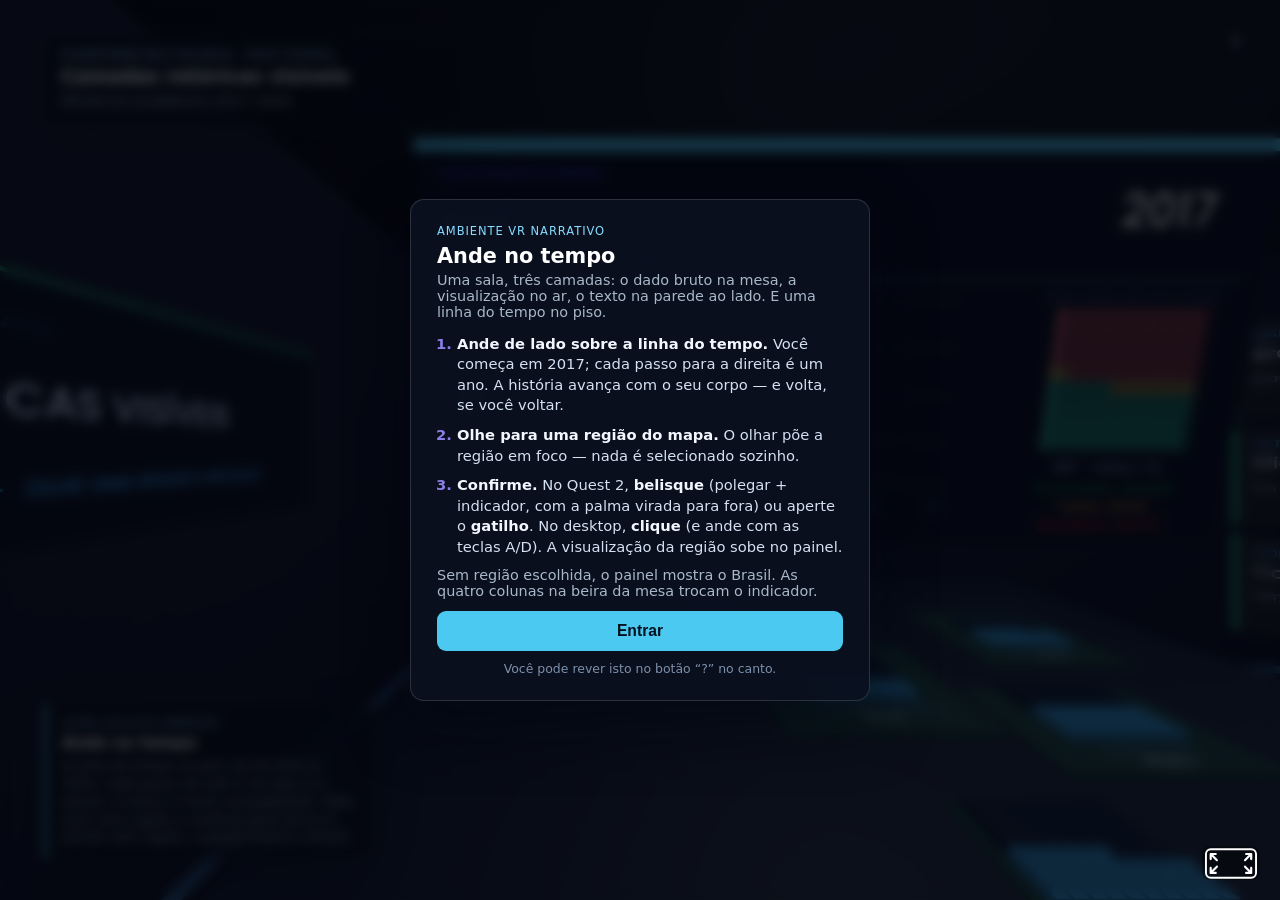
==== commit 0e9cb10b: "piloto-v1.1: nada em cima de nada Corrige sobreposicoes de texto e objetos na VR e no 2D: rotulos da" ====
--- a/versao-minimalista/index.html
+++ b/versao-minimalista/index.html
@@ -8,7 +8,7 @@
       rel="icon"
       href="data:image/svg+xml,%3Csvg xmlns='http://www.w3.org/2000/svg' viewBox='0 0 64 64'%3E%3Crect width='64' height='64' rx='10' fill='%23050711'/%3E%3Crect x='14' y='22' width='36' height='26' rx='3' fill='%231d9e75'/%3E%3Crect x='18' y='10' width='28' height='8' rx='2' fill='%238b7fe8'/%3E%3C/svg%3E"
     />
-    <link rel="stylesheet" href="styles.css?v=23" />
+    <link rel="stylesheet" href="styles.css?v=24" />
     <!-- A-Frame: tenta a copia LOCAL (offline) e cai no CDN se ela nao existir. -->
     <script src="assets/aframe-1.5.0.min.js"></script>
     <script>
@@ -274,13 +274,16 @@
         <a-entity id="contextoSlabs"></a-entity>
       </a-entity>
 
-      <!-- Fio que liga a regiao em foco ao painel (o tracejado do desenho). -->
+      <!-- Fio que liga a regiao em foco ao painel (o tracejado do desenho).
+           Fino e translucido: de alguns pontos da faixa ele passa na frente do
+           nome ou do valor de uma regiao de tras, e o texto tem de continuar
+           legivel atraves dele. -->
       <a-cylinder
         id="fio"
-        radius="0.006"
+        radius="0.0035"
         height="0.3"
         visible="false"
-        material="color: #8b7fe8; shader: flat; opacity: 0.55; transparent: true"
+        material="color: #8b7fe8; shader: flat; opacity: 0.4; transparent: true"
       ></a-cylinder>
 
       <!-- =================================================================
@@ -332,22 +335,22 @@
     </a-scene>
 
     <!-- Ordem importa: planta -> telemetria -> base -> dados/audio -> headset -> tarefas -> construtores -> boot -> linha do tempo -> treino -> estudo. -->
-    <script src="js-ambiente/00-planta.js?v=23"></script>
-    <script src="js-ambiente/01-telemetria.js?v=23"></script>
-    <script src="js-ambiente/02-base.js?v=23"></script>
-    <script src="js-ambiente/03-audio.js?v=23"></script>
-    <script src="js-ambiente/04-narrativa.js?v=23"></script>
-    <script src="js-ambiente/05-headset.js?v=23"></script>
-    <script src="js-ambiente/07-tarefas.js?v=23"></script>
-    <script src="js-ambiente/10-voxel.js?v=23"></script>
-    <script src="js-ambiente/15-sala.js?v=23"></script>
-    <script src="js-ambiente/20-mapa.js?v=23"></script>
-    <script src="js-ambiente/30-contexto.js?v=23"></script>
-    <script src="js-ambiente/40-painel.js?v=23"></script>
-    <script src="js-ambiente/50-interacao.js?v=23"></script>
-    <script src="js-ambiente/60-boot.js?v=23"></script>
-    <script src="js-ambiente/70-faixa.js?v=23"></script>
-    <script src="js-ambiente/85-treino.js?v=23"></script>
-    <script src="js-ambiente/90-estudo.js?v=23"></script>
+    <script src="js-ambiente/00-planta.js?v=24"></script>
+    <script src="js-ambiente/01-telemetria.js?v=24"></script>
+    <script src="js-ambiente/02-base.js?v=24"></script>
+    <script src="js-ambiente/03-audio.js?v=24"></script>
+    <script src="js-ambiente/04-narrativa.js?v=24"></script>
+    <script src="js-ambiente/05-headset.js?v=24"></script>
+    <script src="js-ambiente/07-tarefas.js?v=24"></script>
+    <script src="js-ambiente/10-voxel.js?v=24"></script>
+    <script src="js-ambiente/15-sala.js?v=24"></script>
+    <script src="js-ambiente/20-mapa.js?v=24"></script>
+    <script src="js-ambiente/30-contexto.js?v=24"></script>
+    <script src="js-ambiente/40-painel.js?v=24"></script>
+    <script src="js-ambiente/50-interacao.js?v=24"></script>
+    <script src="js-ambiente/60-boot.js?v=24"></script>
+    <script src="js-ambiente/70-faixa.js?v=24"></script>
+    <script src="js-ambiente/85-treino.js?v=24"></script>
+    <script src="js-ambiente/90-estudo.js?v=24"></script>
   </body>
 </html>
